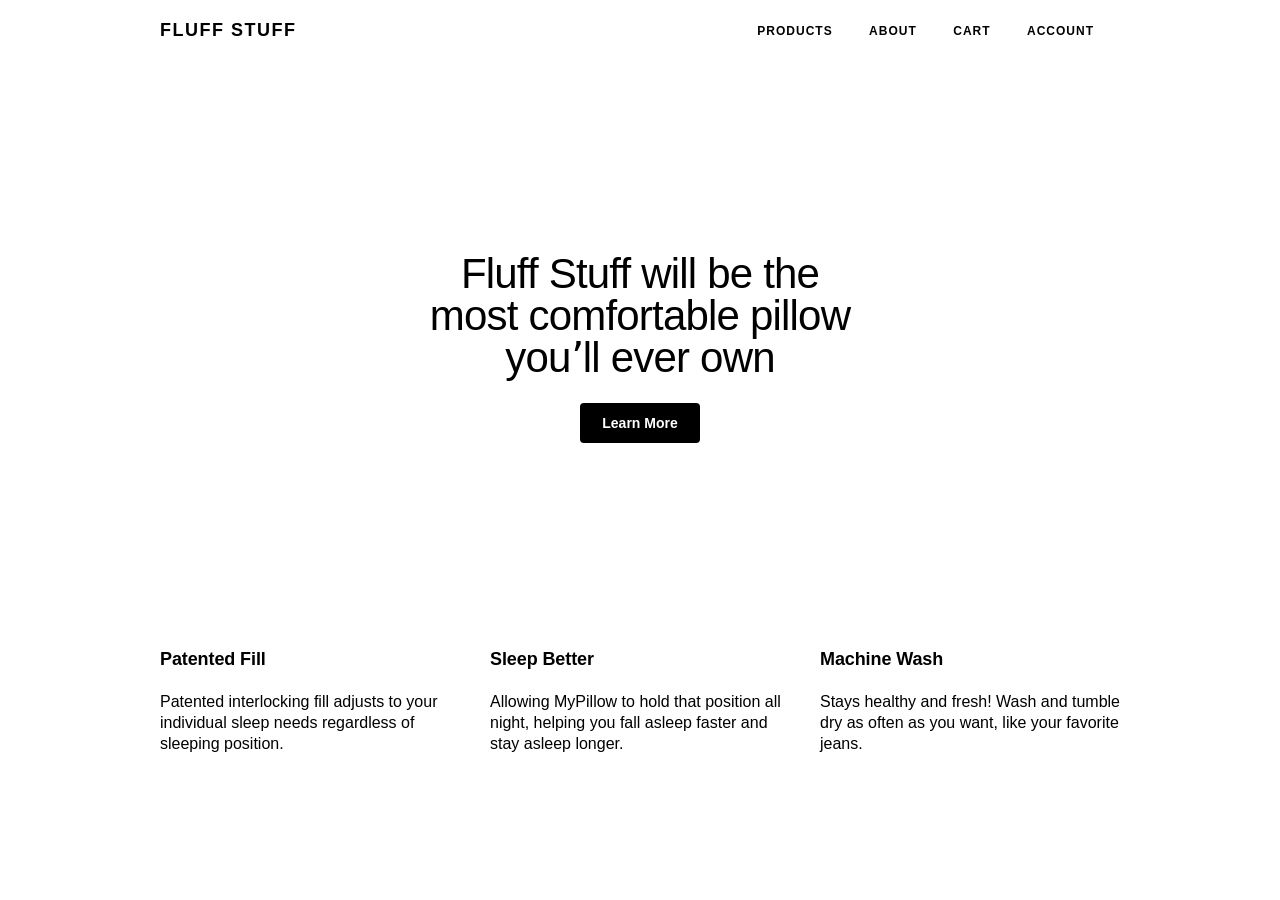
==== homework_5​/index.html @ 21cf7dc9 "Changed the folder's name." ====
<!DOCTYPE html>
<html lang="en">

<head>
	<meta charset="UTF-8">
	<title>Fluff Stuff</title>
	<link rel='stylesheet' type='text/css' href='resources/css/reset.css'>
  	<link rel='stylesheet' type='text/css' href='resources/css/style.css'>
</head>

<body>
	<!-- Header -->
	<header>
		<nav class="container">
			<div>
				<span class="logo">FLUFF STUFF</span>
			</div>	
			<div class="menu">
				<ul>
					<li>PRODUCTS</li>
					<li>ABOUT</li>
					<li>CART</li>
					<li>ACCOUNT</li>
				</ul>
			</div>
		</nav>
	</header>	
	<!-- Banner Section-->
	<div class="banner">
		<div class="main-banner container">
			<h1>Fluff Stuff will be the most comfortable pillow youʼll ever own</h1>
			<div class="button">
				<span>Learn More</span>
			</div>
		</div>
	</div>
	<!-- Supporting Section -->
	<div class="supporting container">
		<div class="feature">
			<div class="title">Patented Fill</div>
			<p>Patented interlocking fill adjusts to your individual sleep needs regardless of sleeping position.</p>
		</div>
		<div class="feature">
			<div class="title">Sleep Better</div>
			<p>Allowing MyPillow to hold that position all night, helping you fall asleep faster and stay asleep longer.</p>
		</div>
		<div class="feature">
			<div class="title">Machine Wash</div>
			<p>Stays healthy and fresh! Wash and tumble dry as often as you want, like your favorite jeans.</p>
		</div>
	</div>
</body>

</html>
---- homework_5​/resources/css/style.css ----
/* Universal Styles */

html {
  font-family: "Helvetica", sans-serif;
  font-size: 16px;
  background-color: white;
}

body {
  line-height: 1.2;
}

.container {
  max-width: 960px;
  margin: auto;
}

.flex {
  display: flex;
}

/* Header */

header {
  width: 100%;
  height: 3.75rem;
  background-color: white;
  position: fixed;
  left: 0;
  top: 0;
  display: flex;
  align-items: center;
}

nav {
  width: 960px;
  background-color: white;
  display: flex;
  align-items: center;
  justify-content: space-between;
}

nav div {
  display: flex;
  align-items: center;
}

nav span {
  color: hsl(0, 0%, 0%);
  font-family: "HelveticaNeueBold", "HelveticaNeue-Bold", "Helvetica Neue Bold", "HelveticaNeue", "Helvetica Neue", 'TeXGyreHerosBold', "Helvetica", "Tahoma", "Geneva", "Arial", sans-serif; font-weight:600; font-stretch:normal;
  font-size: 1.125rem;
  letter-spacing: 1.5px;
  line-height: 1;
  margin-right: 1rem;
  width: 9rem;
}

nav .menu {
  margin-right: 0.625rem;
}

nav li {
  display: inline;
  padding: 0 1rem;
  color: hsl(0, 0%, 0%);
  font-family: "HelveticaNeueBold", "HelveticaNeue-Bold", "Helvetica Neue Bold", "HelveticaNeue", "Helvetica Neue", 'TeXGyreHerosBold', "Helvetica", "Tahoma", "Geneva", "Arial", sans-serif; font-weight:600; font-stretch:normal;
  font-size: 0.75rem;
  letter-spacing: 1px;
  line-height: 1;
}

/* Banner Section */

.banner {
  height: 33rem;
  margin-top: 3.75rem;
  padding-top: 1.5rem;
  background-image: url("https://images.unsplash.com/photo-1526880792616-4217886b9dc2?ixlib=rb-0.3.5&ixid=eyJhcHBfaWQiOjEyMDd9&s=8c76d3849e99e31153445b77e2a17412&auto=format&fit=crop&w=675&q=80");
  background-repeat: no-repeat;
  background-position: center;
  background-size: cover;
  display: flex;
  align-items: center;
  }

.main-banner {
  margin: auto;
}

h1 {
  width: 27rem;
  color: hsl(0, 0%, 0%);
  font-family: "HelveticaNeueMedium", "HelveticaNeue-Medium", "Helvetica Neue Medium", "HelveticaNeue", "Helvetica Neue", 'TeXGyreHerosRegular', "Helvetica", "Tahoma", "Geneva", "Arial", sans-serif; font-weight:500; font-stretch:normal;
  font-size: 2.625rem;
  letter-spacing: -0.8px;
  line-height: 1;
  text-align: center;
}

.button {
  width: 7.5rem;
  height: 2.5rem;
  background-color: hsl(0, 0%, 0%);
  border-radius: 4px;
  overflow: visible;
  margin: 1.5rem auto 0 auto;
  display: flex;
  align-items: center;
}

.button span {
  color: rgba(255, 255, 255, 1.00);
  font-family: "HelveticaNeueBold", "HelveticaNeue-Bold", "Helvetica Neue Bold", "HelveticaNeue", "Helvetica Neue", 'TeXGyreHerosBold', "Helvetica", "Tahoma", "Geneva", "Arial", sans-serif; font-weight:600; font-stretch:normal;
  font-size: 14px;
  letter-spacing: 0px;
  line-height: 1.3;
  margin: auto;
}

/*Supporting Section*/

.supporting {
  display: flex;
  align-items: center;
  justify-content: space-between;
  flex-wrap: wrap;
}

.feature {
  width: 18.75rem;
  margin-top: 2.375rem;
}

.feature p {
  margin-top: 1.5rem;
}

.title {
  color: hsl(0, 0%, 0%);
  font-family: "HelveticaNeueBold", "HelveticaNeue-Bold", "Helvetica Neue Bold", "HelveticaNeue", "Helvetica Neue", 'TeXGyreHerosBold', "Helvetica", "Tahoma", "Geneva", "Arial", sans-serif; font-weight:600; font-stretch:normal;
  font-size: 1.125rem;
  letter-spacing: -0.1px;
  line-height: 1;
}

p {
  color: rgb(0, 0, 0);
  font-family: "HelveticaNeue", "Helvetica Neue", "HelveticaNeueRoman", "HelveticaNeue-Roman", "Helvetica Neue Roman", 'TeXGyreHerosRegular', "Helvetica", "Tahoma", "Geneva", "Arial", sans-serif; font-weight:400; font-stretch:normal;
  font-size: 1rem;
  letter-spacing: 0px;
  line-height: 1.3;
}

/*Product-list Page*/

/*Content Section*/

.content {
  margin-top: 3.75rem;
}

.content .product-tile {
  display: flex;
  flex-wrap: wrap;
}

.product-image, .product-intro {
  width: 50%;
  height: 22rem;
}

.product-tile .img1 {
  background-image: url("https://i.imgur.com/wmmHImI.jpg");
  background-repeat: no-repeat;
  background-position: center;
  background-size: cover;
}

.product-tile .img2 {
  background-image: url("https://i.imgur.com/q6YCCxD.jpg");
  background-repeat: no-repeat;
  background-position: center;
  background-size: cover;
}

.product-tile .img3 {
  background-image: url("https://i.imgur.com/PsqiWvB.jpg");
  background-repeat: no-repeat;
  background-position: center;
  background-size: cover;
}

.product-tile .img4 {
  background-image: url("https://i.imgur.com/V4zsnLV.jpg");
  background-repeat: no-repeat;
  background-position: center;
  background-size: cover;
}

.product-tile h1, .product-tile h2, .product-tile p {
  margin-left: 5rem;
}

.product-tile h2 {
  color: hsl(0, 0%, 0%);
  font-family: "HelveticaNeueMedium", "HelveticaNeue-Medium", "Helvetica Neue Medium", "HelveticaNeue", "Helvetica Neue", 'TeXGyreHerosRegular', "Helvetica", "Tahoma", "Geneva", "Arial", sans-serif; font-weight:500; font-stretch:normal;
  font-size: 1.125rem;
  letter-spacing: -0.1px;
  line-height: 1;
  margin-top: 3rem;
}

.product-tile h1 {
  width: 22rem;
  text-align: left;
  margin-top: 1rem;
}

.product-tile p {
  width: 18rem;
  margin-top: 1rem;
}

/*Product Detail*/
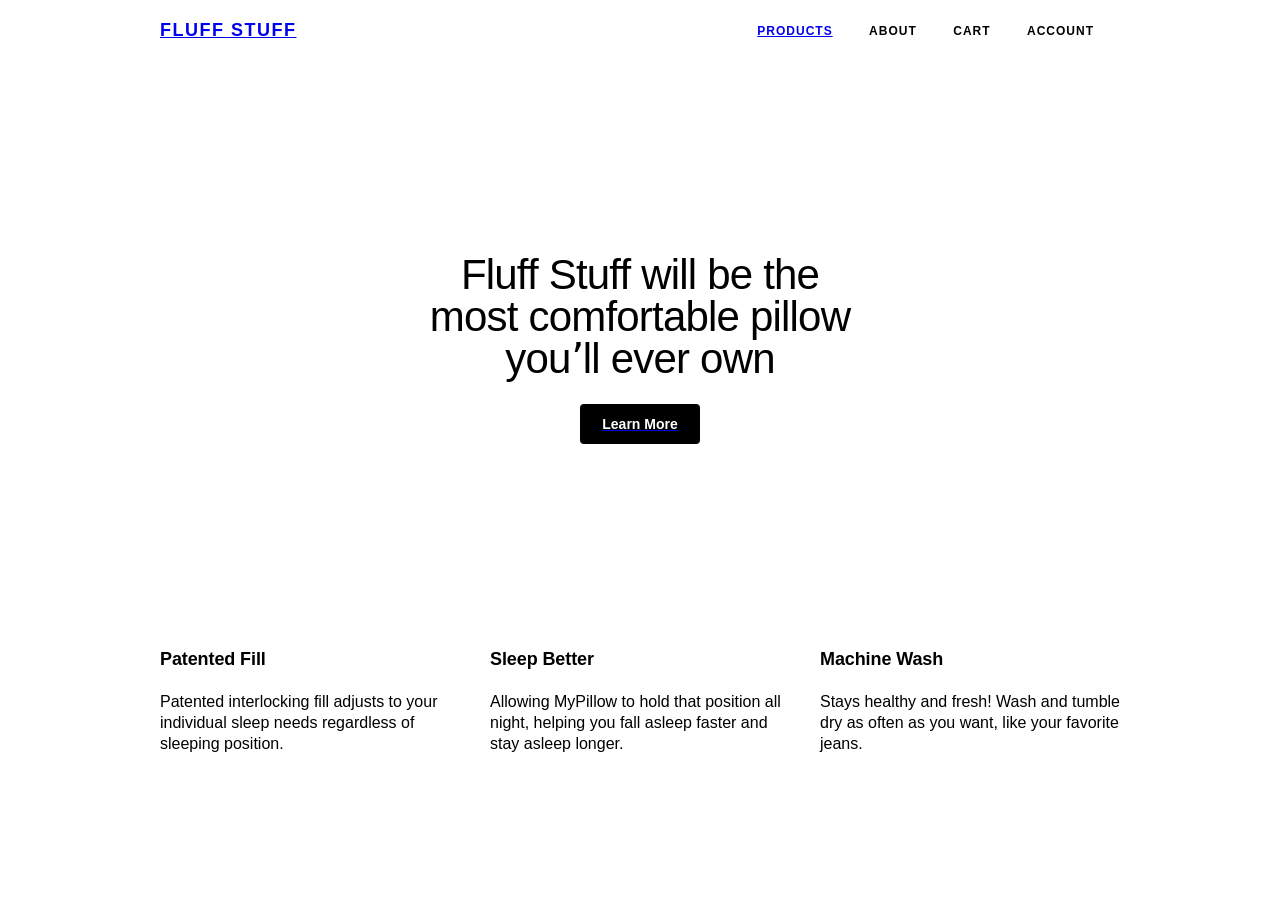
==== commit 94727fbd: "All done" ====
--- a/homework_5​/index.html
+++ b/homework_5​/index.html
@@ -9,15 +9,17 @@
 </head>
 
 <body>
+
 	<!-- Header -->
+
 	<header>
 		<nav class="container">
 			<div>
-				<span class="logo">FLUFF STUFF</span>
+				<span class="logo"><a href="index.html" target="_self">FLUFF STUFF</a></span>
 			</div>	
 			<div class="menu">
 				<ul>
-					<li>PRODUCTS</li>
+					<li><a href="product-list.html" target="_self">PRODUCTS</a></li>
 					<li>ABOUT</li>
 					<li>CART</li>
 					<li>ACCOUNT</li>
@@ -25,13 +27,17 @@
 			</div>
 		</nav>
 	</header>	
+
 	<!-- Banner Section-->
+
 	<div class="banner">
 		<div class="main-banner container">
 			<h1>Fluff Stuff will be the most comfortable pillow youʼll ever own</h1>
+			<a href="product-list.html">
 			<div class="button">
 				<span>Learn More</span>
 			</div>
+			</a>
 		</div>
 	</div>
 	<!-- Supporting Section -->
--- a/homework_5​/resources/css/style.css
+++ b/homework_5​/resources/css/style.css
@@ -11,7 +11,8 @@
 }
 
 .container {
-  max-width: 960px;
+  width: 960px;
+  height: 100%;
   margin: auto;
 }
 
@@ -95,6 +96,7 @@
   letter-spacing: -0.8px;
   line-height: 1;
   text-align: center;
+  margin: 170px auto auto auto;
 }
 
 .button {
@@ -223,6 +225,244 @@
 
 /*Product Detail*/
 
-
-
-
+.detail-banner {
+  height: 33%;
+  margin-top: 3.75rem;
+  background-image: url("https://i.imgur.com/wmmHImI.jpg");
+  background-repeat: no-repeat;
+  background-position: center;
+  background-size: cover;
+  display: flex;
+  align-items: center;
+  }
+
+.detail-product-intro {
+  width: 28.75rem;
+  height: auto;
+  margin: 3rem 0 3rem auto;
+  padding-top: 2.625rem;
+  padding-bottom: 2.625rem;
+  background-color: hsl(0, 0%, 100%);
+  overflow: visible;
+}
+
+.detail-product-intro h2,
+.detail-product-intro h1,
+.detail-product-intro p,
+.detail-product-intro .price {
+  margin-left: 3.75rem
+}
+
+.detail-product-intro h2 {
+  display: block;
+}
+
+.detail-product-intro h1 {
+  margin-top: 1rem;
+  text-align: left;
+}
+
+.detail-product-intro p {
+  margin-top: 1.5rem;
+  width:  18rem;
+}
+
+.detail-product-intro .price {
+  margin-top: 1.5rem;
+  font-family: 'Roboto Mono', monospace;
+}
+
+/*Product Spec*/
+
+.detail-spec {
+  margin-top: 4.5rem;
+  display: flex;
+  justify-content: space-between;
+}
+
+.spec-color {
+  width: 50%;
+  margin-right: 1.25rem;
+}
+
+.spec-color .title,
+.spec-fill .title {
+  margin-bottom: 24px;
+}
+
+.color-options,
+.fill-options {
+  display: flex;
+  justify-content: space-between;
+  flex-wrap: wrap;
+  align-content: space-between;
+}
+
+.spec-color-option1,
+.spec-color-option2,
+.spec-color-option3,
+.spec-color-option4 {
+  width: 220px;
+  height: 40px;
+  border: 1.5px solid hsla(0, 0%, 0%, 0.1);
+  border-radius: 8px;
+  overflow: visible;
+  display: flex;
+  align-items: center;
+  padding-left: 9px;
+  margin-bottom: 12px;
+}
+
+.color-swatch {
+  width: 44px;
+  height: 20px;
+  margin-right: 9px;
+}
+
+.spec-color-option1 .color-swatch {
+  background-color: rgba(119, 143, 95, 1.00);
+  border-radius: 2px;
+  overflow: visible;
+}
+
+.spec-color-option2 .color-swatch {
+  background-color: #89D1C6;
+  border-radius: 2px;
+  overflow: visible;
+}
+
+.spec-color-option3 .color-swatch {
+  background-color: #BFBFBF;
+  border-radius: 2px;
+  overflow: visible;
+}
+
+.spec-color-option4 .color-swatch {
+  background-color: #7EADB8;
+  border-radius: 2px;
+  overflow: visible;
+}
+
+.name {
+  font-size: 0.875rem;
+}
+
+.spec-fill {
+  width: 50%;
+}
+
+.spec-fill-option1,
+.spec-fill-option2,
+.spec-fill-option3 {
+  width: 140px;
+  height: 40px;
+  border: 1.5px solid hsla(0, 0%, 0%, 0.1);
+  border-radius: 8px;
+  overflow: visible;
+  display: flex;
+  align-items: center;
+  margin-bottom: 12px;
+}
+
+.fill-options .name {
+  margin: auto;
+}
+
+.detail-review {
+  margin-top: 60px;
+}
+
+.detail-review .title {
+  margin-bottom: 24px;
+}
+
+.reviews {
+  display: flex;
+  flex-direction: column;
+  justify-content: flex-start; 
+  align-items: flex-start;
+}
+
+.review1,
+.review2,
+.review3,
+.review4 {
+  margin-bottom: 36px;
+  display: flex;
+}
+
+.reviews img {
+  width: 60px;
+  height: 60px;
+  border-radius: 50%;
+  overflow: visible;
+  margin-right: 20px;
+}
+
+.reviews .review {
+  width: 540px;
+  color: rgb(0, 0, 0);
+  font-family: "HelveticaNeue", "Helvetica Neue", "HelveticaNeueRoman", "HelveticaNeue-Roman", "Helvetica Neue Roman", 'TeXGyreHerosRegular', "Helvetica", "Tahoma", "Geneva", "Arial", sans-serif; font-weight:400; font-stretch:normal;
+  font-size: 1rem;
+  letter-spacing: 0px;
+  line-height: 1.3;
+}
+
+/*Adding to shopping cart banner*/
+
+.shopping-bar {
+  width: 100%;
+  height: 80px;
+  background-color: white;
+  position: fixed;
+  left: 0;
+  bottom: 0;
+  background-color: #F3F3F3;
+  overflow: visible;
+}
+
+.shopping-bar .container{
+  display: flex;
+  align-items: center;
+  justify-content: flex-end;
+}
+
+.button-cta {
+  width: 140px;
+  height: 40px;
+  background-color: hsl(0, 0%, 0%);
+  border-radius: 8px;
+  overflow: visible;
+  color: white;
+  display: flex;
+  align-items: center;
+  justify-content: center;
+  color: hsl(0, 0%, 100%);
+  font-family: "HelveticaNeue", "Helvetica Neue", "HelveticaNeueRoman", "HelveticaNeue-Roman", "Helvetica Neue Roman", 'TeXGyreHerosRegular', "Helvetica", "Tahoma", "Geneva", "Arial", sans-serif; font-weight:400; font-stretch:normal;
+  font-size: 12px;
+  font-weight: 600;
+  letter-spacing: 0.8px;
+  line-height: 1.2;
+  margin-right: 20px;
+  margin-left: auto;
+}
+
+.button-regular {
+  width: 140px;
+  height: 40px;
+  background-color: rgba(255,255,255,1);
+  border: 2px solid #000000;
+  border-radius: 8px;
+  overflow: visible;
+  display: flex;
+  align-items: center;
+  justify-content: center;
+  color: black;
+  font-family: "HelveticaNeue", "Helvetica Neue", "HelveticaNeueRoman", "HelveticaNeue-Roman", "Helvetica Neue Roman", 'TeXGyreHerosRegular', "Helvetica", "Tahoma", "Geneva", "Arial", sans-serif; font-weight:400; font-stretch:normal;
+  font-size: 12px;
+  font-weight: 600;
+  letter-spacing: 0.8px;
+  line-height: 1.2;
+  box-sizing: border-box;
+  margin-right: 0;
+}
